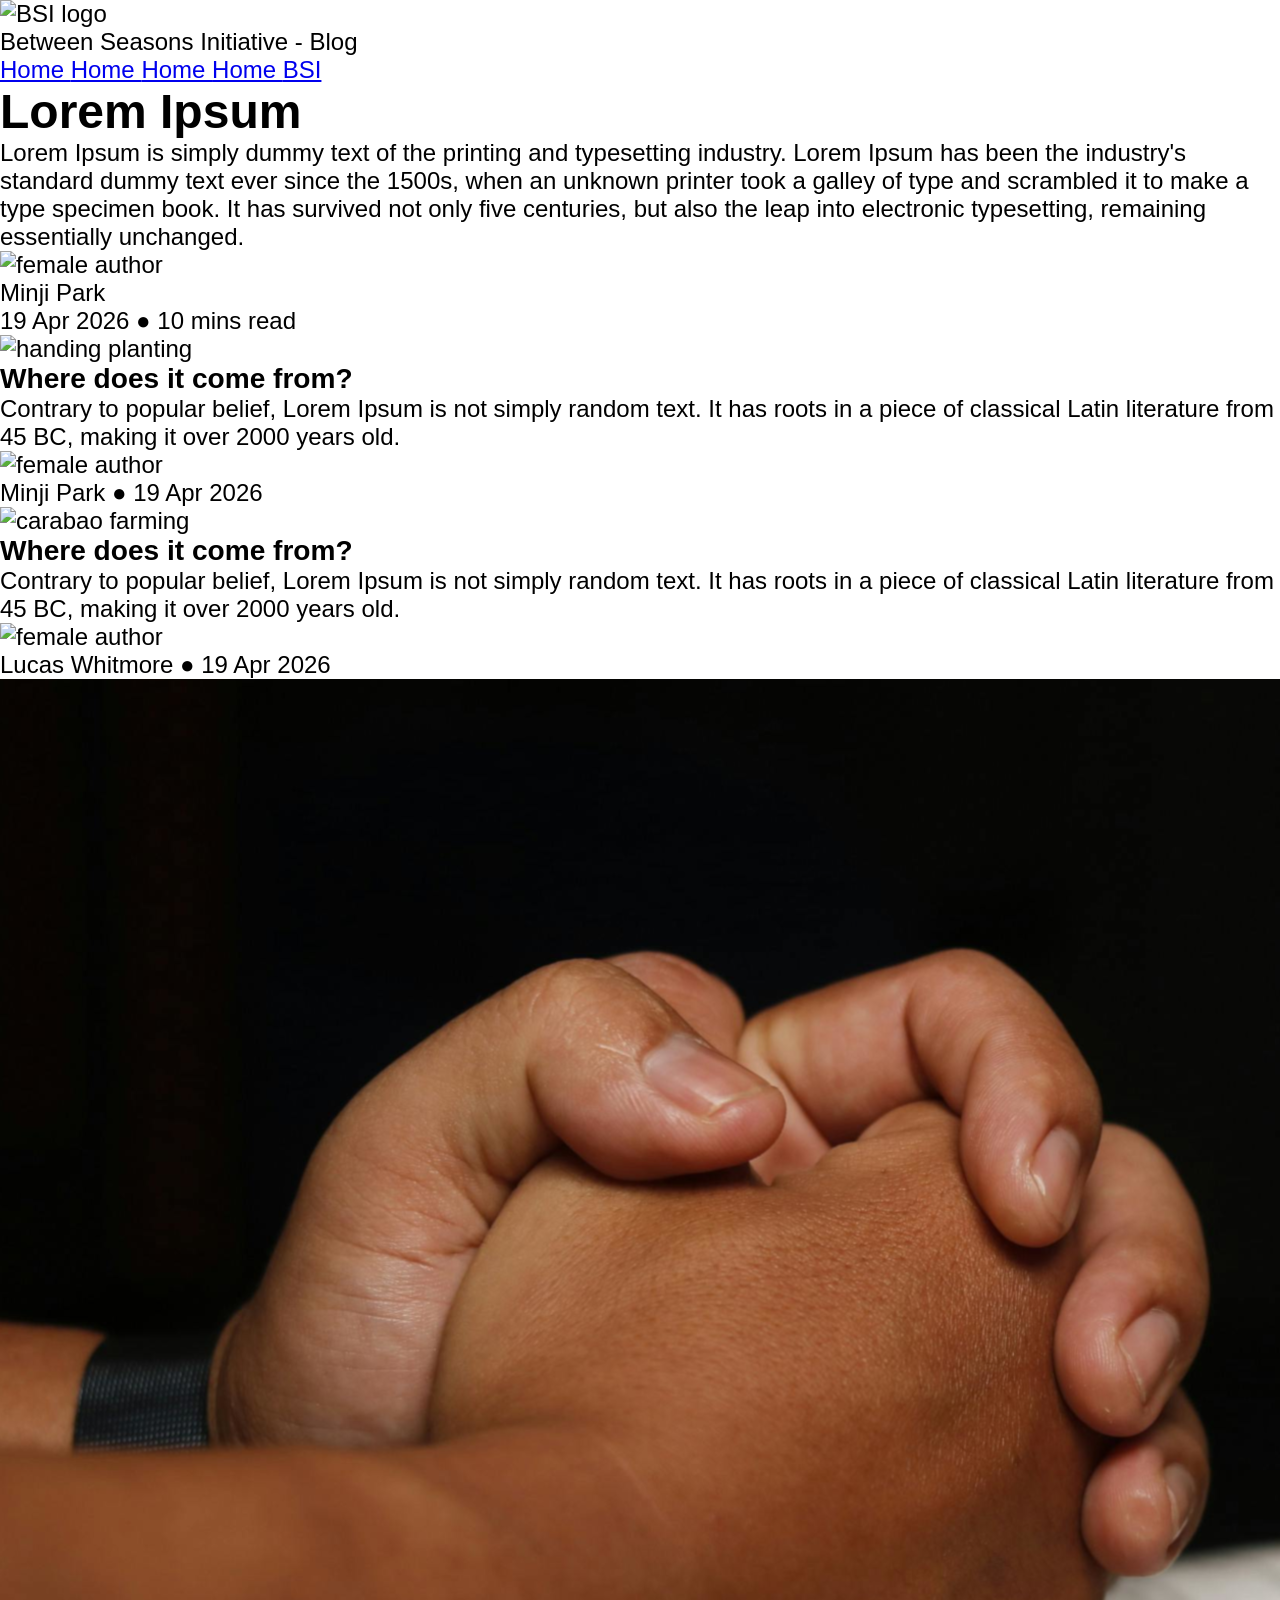
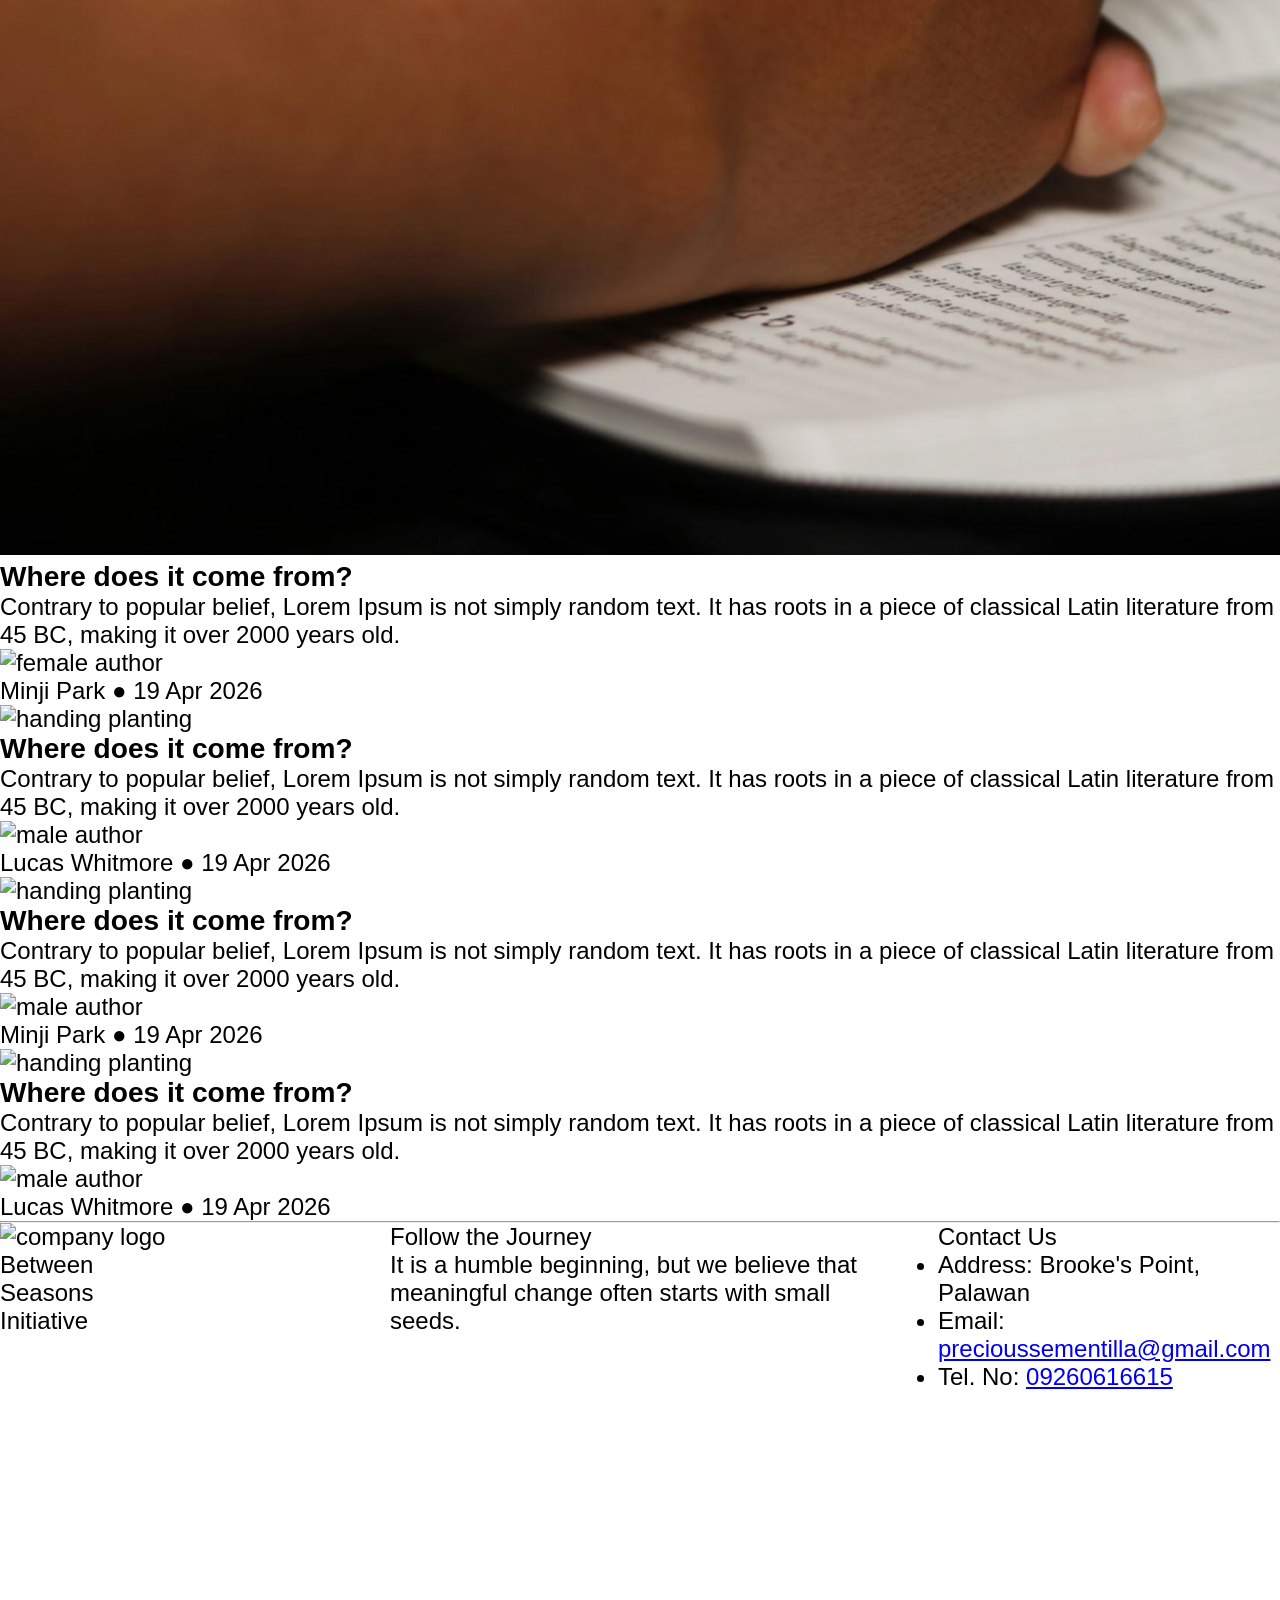
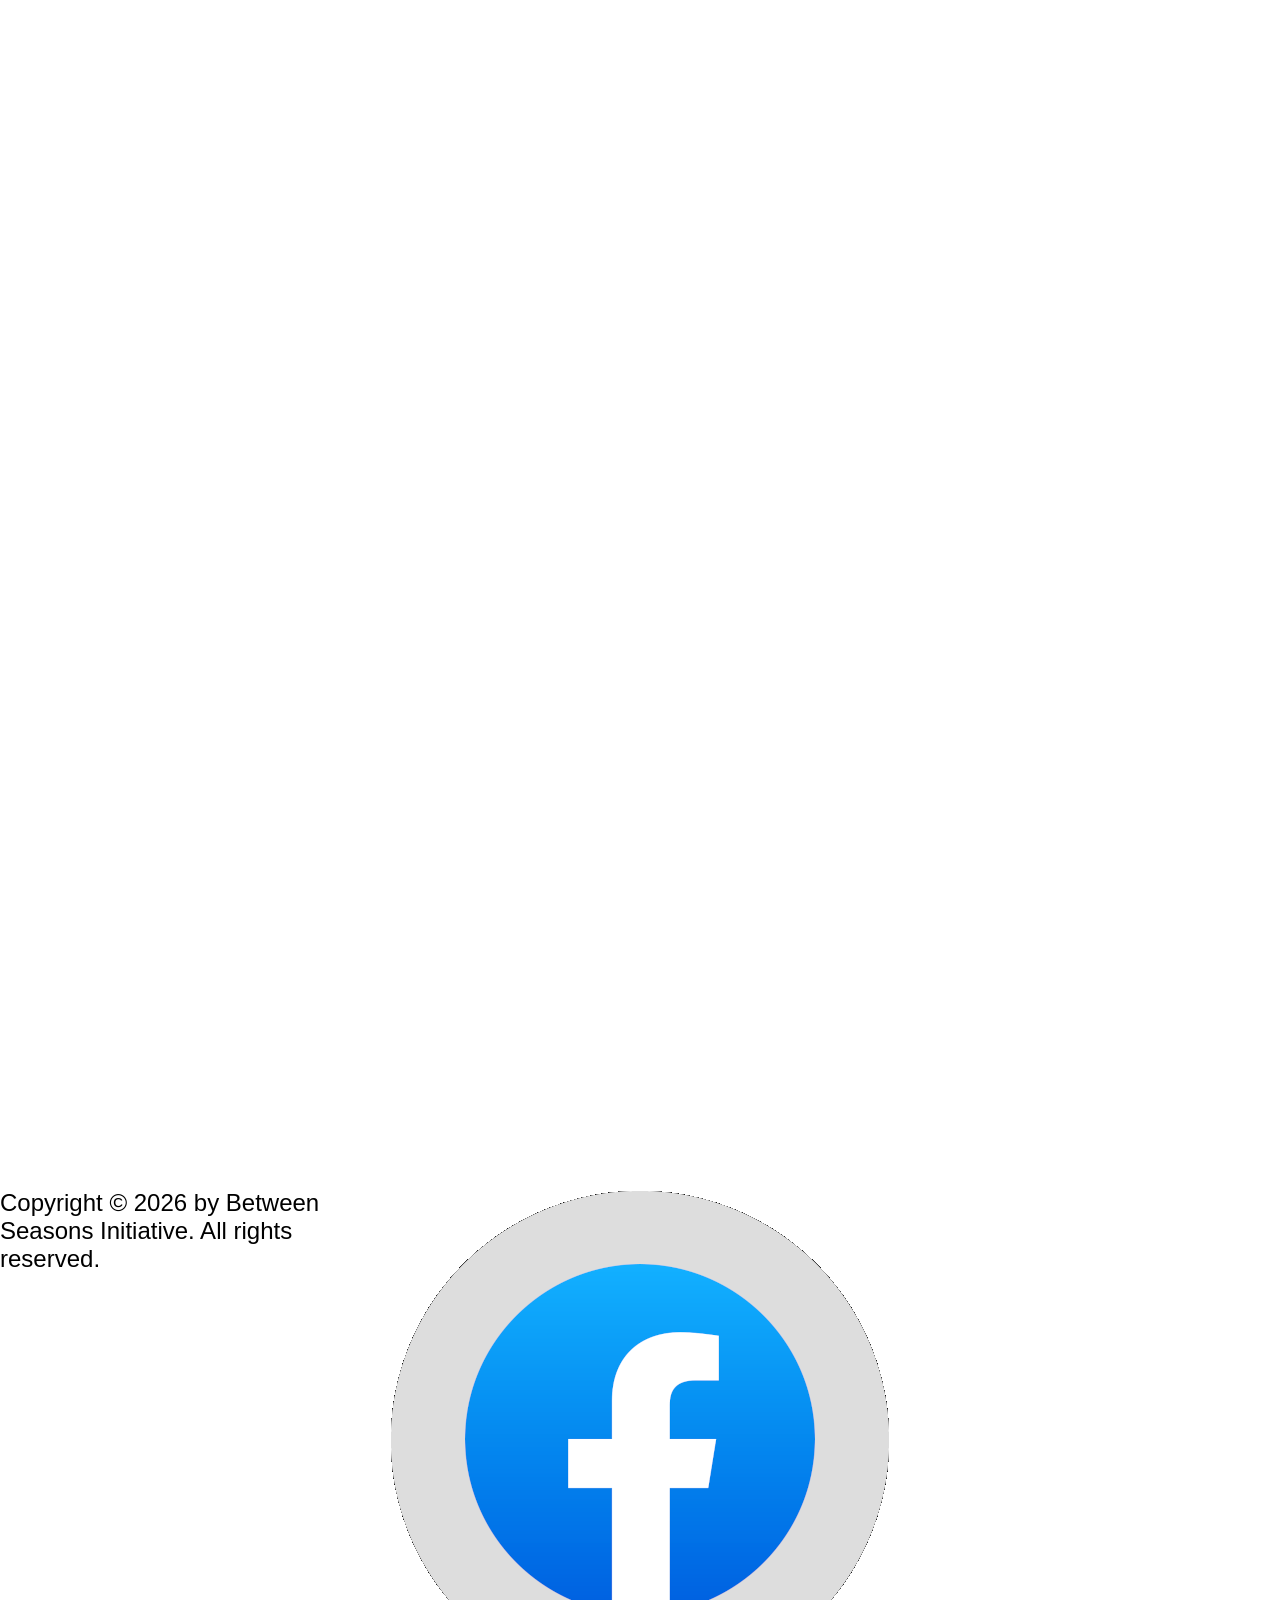
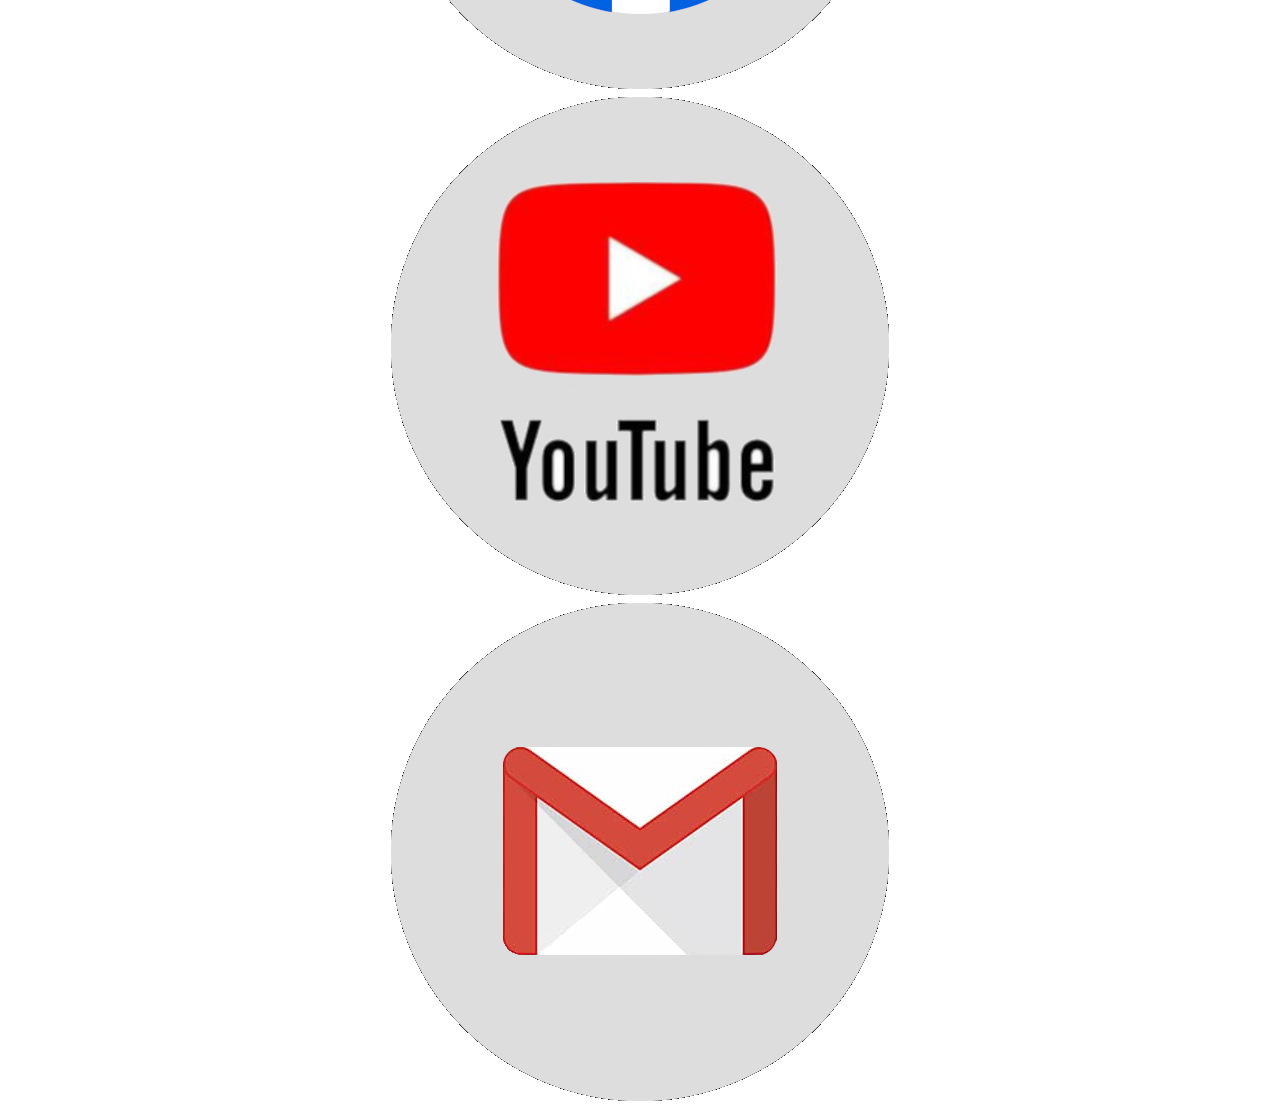
==== blog.html @ 60a9f519 "Add files via upload" ====
<!DOCTYPE html>
<html lang="en">

<head>
  <meta charset="UTF-8">
  <meta name="viewport" content="width=device-width, initial-scale=1.0">


  <link rel="stylesheet" href="styles/general.css">
  <link rel="stylesheet" href="styles/blog.css">
  <link rel="stylesheet" href="styles/media-queries">

  <script type="module" src="https://unpkg.com/ionicons@4.5.10-0/dist/ionicons/ionicons.esm.js"></script>
  <script nomodule="" src="https://unpkg.com/ionicons@4.5.10-0/dist/ionicons/ionicons.js"></script>

  <title>BSI Blog</title>
</head>

<body>
  <main>
    <!-- #region featured -->
    <div class="featured">
      <!-- #region header -->
      <header>
        <div class="logo-box">
          <img class="bsi-logo" src="img/BSI-logo-round.png" alt="BSI logo">
          <p>Between Seasons Initiative - Blog</p>
        </div>
        <div class="navbar">
          <a class="nav-link" href="#">
            Home
          </a>
          <a class="nav-link" href="#">
            Home
          </a>
          <a class="nav-link" href="#">
            Home
          </a>
          <a class="nav-link" href="#">
            Home
          </a>
          <a class="nav-link" href="index.html">
            BSI
          </a>

        </div>
      </header>
      <!-- #endregion header -->
      <div class="text-box">
        <div class="featured-content">
          <h1 class="blog-heading-primary">Lorem Ipsum</h1>
          <p class="blog-heading-primary-description">Lorem Ipsum is simply dummy text of the printing and typesetting
            industry. Lorem Ipsum has been the industry's standard dummy text ever since the 1500s, when an unknown
            printer took a galley of type and scrambled it to make a type specimen book. It has survived not only five
            centuries, but also the leap into electronic typesetting, remaining essentially unchanged.</p>
        </div>
        <div class="featured-info">
          <div class="featured-author">
            <img class="female-author" src="img/female-author-small.png" alt="female author" />
            <p>Minji Park</p>
          </div>
          <p class="written-date">19 Apr 2026 ● 10 mins read</p>
        </div>
      </div>
    </div>
    <!-- #endregion featured -->

    <!-- #region section-blog-articles -->
    <section class="section-blog-articles">
      <div class="articles">
        <div class="article-box">
          <img class="img-blog" src="img/planting-hand.png" alt="handing planting" />
          <div class="article-text-box">
            <div class="article-title">
              <h3 class="blog-heading-tertiary">
                Where does it come from?
              </h3>
              <a class="link-article-1" href="">
                <ion-icon class="view-article article-1" name="resize"></ion-icon>
              </a>
            </div>
            <p class="blog-text">Contrary to popular belief, Lorem Ipsum is not simply random text. It has roots in a
              piece of classical
              Latin
              literature from 45 BC, making it over 2000 years old. </p>
            <div class="author">
              <img class="img-author" src="img/female-author-small.png" alt="female author" />
              <p>Minji Park ● 19 Apr 2026</p>
            </div>
          </div>
        </div>
        <div class="article-box">
          <img class="img-blog" src="img/carabao-farming.png" alt="carabao farming" />
          <div class="article-text-box">
            <div class="article-title">
              <h3 class="blog-heading-tertiary">
                Where does it come from?
              </h3>
              <a class="link-article-2" href="">
                <ion-icon class="view-article article-2" name="resize"></ion-icon>
              </a>
            </div>
            <p class="blog-text">Contrary to popular belief, Lorem Ipsum is not simply random text. It has roots in a
              piece of classical
              Latin
              literature from 45 BC, making it over 2000 years old. </p>
            <div class="author">
              <img class="img-author" src="img/male-author-small.png" alt="female author" />
              <p>Lucas Whitmore ● 19 Apr 2026</p>
            </div>
          </div>
        </div>
        <div class="article-box">
          <img class="img-blog" src="img/hand-bible.png" alt="handing on bible" />
          <div class="article-text-box">
            <div class="article-title">
              <h3 class="blog-heading-tertiary">
                Where does it come from?
              </h3>
              <a class="link-article-3" href="">
                <ion-icon class="view-article article-3" name="resize"></ion-icon>
              </a>
            </div>
            <p class="blog-text">Contrary to popular belief, Lorem Ipsum is not simply random text. It has roots in a
              piece of classical
              Latin
              literature from 45 BC, making it over 2000 years old. </p>
            <div class="author">
              <img class="img-author" src="img/female-author-small.png" alt="female author" />
              <p>Minji Park ● 19 Apr 2026</p>
            </div>
          </div>
        </div>
        <div class="article-box">
          <img class="img-blog" src="img/sunset.png" alt="handing planting">
          <div class="article-text-box">
            <div class="article-title">
              <h3 class="blog-heading-tertiary">
                Where does it come from?
              </h3>
              <a class="link-article-4" href="">
                <ion-icon class="view-article article-4" name="resize"></ion-icon>
              </a>
            </div>
            <p class="blog-text">Contrary to popular belief, Lorem Ipsum is not simply random text. It has roots in a
              piece of classical
              Latin
              literature from 45 BC, making it over 2000 years old. </p>
            <div class="author">
              <img class="img-author" src="img/male-author-small.png" alt="male author" />
              <p>Lucas Whitmore ● 19 Apr 2026</p>
            </div>
          </div>
        </div>
        <div class="article-box">
          <img class="img-blog" src="img/walking-fields.png" alt="handing planting">
          <div class="article-text-box">
            <div class="article-title">
              <h3 class="blog-heading-tertiary">
                Where does it come from?
              </h3>
              <a class="link-article-5" href="">
                <ion-icon class="view-article article-5" name="resize"></ion-icon>
              </a>
            </div>
            <p class="blog-text">Contrary to popular belief, Lorem Ipsum is not simply random text. It has roots in a
              piece of classical
              Latin
              literature from 45 BC, making it over 2000 years old. </p>
            <div class="author">
              <img class="img-author" src="img/female-author-small.png" alt="male author" />
              <p>Minji Park ● 19 Apr 2026</p>
            </div>
          </div>
        </div>
        <div class="article-box">
          <img class="img-blog" src="img/beach-boats.jpg" alt="handing planting" />
          <div class="article-text-box">
            <div class="article-title">
              <h3 class="blog-heading-tertiary">
                Where does it come from?
              </h3>
              <a class="link-article-6" href="">
                <ion-icon class="view-article article-6" name="resize"></ion-icon>
              </a>
            </div>
            <p class="blog-text">Contrary to popular belief, Lorem Ipsum is not simply random text. It has roots in a
              piece of classical
              Latin
              literature from 45 BC, making it over 2000 years old. </p>
            <div class="author">
              <img class="img-author" src="img/male-author-small.png" alt="male author">
              <p>Lucas Whitmore ● 19 Apr 2026</p>
            </div>
          </div>
        </div>
      </div>
    </section>
    <!-- #endregion section-blog-articles -->
  </main>
  <script defer src="scripts/blog.js"></script>

  <!-- #region section-footer -->
  <div class="footer-line ">
    <hr>
  </div>

  <footer class="section-footer" id="section-footer">
    <div class="footer grid-cols-3">
      <div class="logo">
        <div class="footer-logo-box">
          <img class="footer-logo" src="img/BSI-logo-round.png" alt="company logo">
          <p class="company-name">Between <br />Seasons <br />Initiative
        </div>
      </div>
      <div class="follow-journey">
        <p class="column-label">Follow the Journey</p>
        <p class="journey-text">It is a humble beginning, but we believe that meaningful change often starts with small
          seeds.</p>
      </div>
      <div class="contact-us">
        <p class="column-label">Contact Us</p>
        <ul class="contact-list">
          <li>Address: Brooke's Point, Palawan</li>
          <li>Email: <a href="mailto:precioussementilla@gmail.com">precioussementilla@gmail.com</a></li>
          <li>Tel. No: <a href="tel:+639260616615">09260616615</a></li>
        </ul>
      </div>
      <div class="copyright">Copyright © <span class="year">2026</span> by Between Seasons Initiative. All rights
        reserved.
      </div>
      <div class="contact-icons">
        <a href="https://www.facebook.com/profile.php?id=61572019285851"><img class="contact-icon"
            src="img/facebook.png" alt="Facebook logo"></a>
        <a href="https://youtube.com/@betweenseasonsinitiative?si=0zTWjvltaLpBHAyw"><img class="contact-icon"
            src="img/youtube.png" alt="Youtube logo"></a>
        <a href="mailto:precioussementilla@gmail.com">
          <img class="contact-icon" src="img/gmail.png" alt="Gmail logo">
        </a>
      </div>
    </div>
  </footer>
  <!-- #endregion section-footer -->
  <script src="script/blog.js"></script>
</body>

</html>
---- styles/general.css ----
/* #region initialize */
html {
  font-size: 62.5%;
  overflow-x: hidden;
  scroll-behavior: smooth;
}

* {
  margin: 0;
  padding: 0;
  box-sizing: border-box;
}

body {
  position: relative;
  font-family: "Rubik", sans-serif;
  font-size: 2.4rem;
  font-weight: 400;
  letter-spacing: 12%;

  overflow-x: hidden;
}
/* #endregion initialize */

/* #region helper-classes */
.container {
  max-width: 130rem;
  margin: 0 auto;
}

.grid-cols-2 {
  padding: 0 3.2rem;

  display: grid;
  grid-template-columns: repeat(2, 1fr);
}

.grid-cols-3 {
  display: grid;
  grid-template-columns: repeat(3, 1fr);
  grid-template-rows: 1fr 1fr;
  gap: 4.8rem;

  margin: auto auto;
}

.grid-cols-6 {
  padding: 0 3.2rem;

  display: grid;
  grid-template-columns: repeat(6, 1fr);
}

.grid-cols-8 {
  padding: 0 3.2rem;

  display: grid;
  grid-template-columns: repeat(8, 1fr);
}

/* #endregion helper-classes */

/* #region headings */
.heading-primary {
  font-family: "Montserrat", sans-serif;
  font-size: 9.6rem;
  font-weight: 700;
  line-height: 87%;
  letter-spacing: -2%;
  color: #fff;
  text-shadow: 0 4px 9.2px rgba(0, 0, 0, 0.35);

  margin-bottom: 2.8rem;
}

.subheading {
  font-size: 3.2rem;
  letter-spacing: 1%;
  color: #fff;
  text-shadow: 0 4px 9.2px rgba(0, 0, 0, 0.2);

  margin-bottom: 4.8rem;
}

.heading-primary-description {
  font-size: 2.4rem;
  line-height: 125%;
  letter-spacing: 12%;
  color: #fff;
  text-shadow: 0 4px 9.2px rgba(0, 0, 0, 0.2);
}

.heading-secondary {
  font-family: "Montserrat", sans-serif;
  font-size: 6.4rem;
  font-weight: 700;
  line-height: 100%;
  letter-spacing: -1%;
  /* margin-top: 25%; */
  margin-top: 0;
  margin-bottom: 6rem;
}

.heading-secondary-description {
  font-size: 2.4rem;
  line-height: 125%;
  letter-spacing: 12%;

  margin-bottom: 3rem;
}

.heading-secondary-description:last-child {
  margin-bottom: 25%;
}

.heading-tertiary {
  font-size: 3.2rem;
  font-weight: 600;
  letter-spacing: 1%;

  margin-bottom: 1.8rem;
}

.subtitle {
  text-transform: uppercase;
  font-size: 2rem;
  letter-spacing: -1%;
  color: #f68b00;
  margin: 0 !important;
}

#subtitle-purpose,
#subtitle-focus,
#subtitle-origin {
  scroll-margin-top: 80px;
}

.sticky .section-header {
  position: fixed;
  top: 0;
  left: 0;
  width: 100%;
  height: 7.9rem;
  padding-top: 0;
  padding-bottom: 0;
  background-color: rgb(255, 255, 255, 0.97);
  z-index: 999;
  box-shadow: 0 1.2rem 3.2rem rgba(0, 0, 0, 0.03);
}
/* #endregion headings */
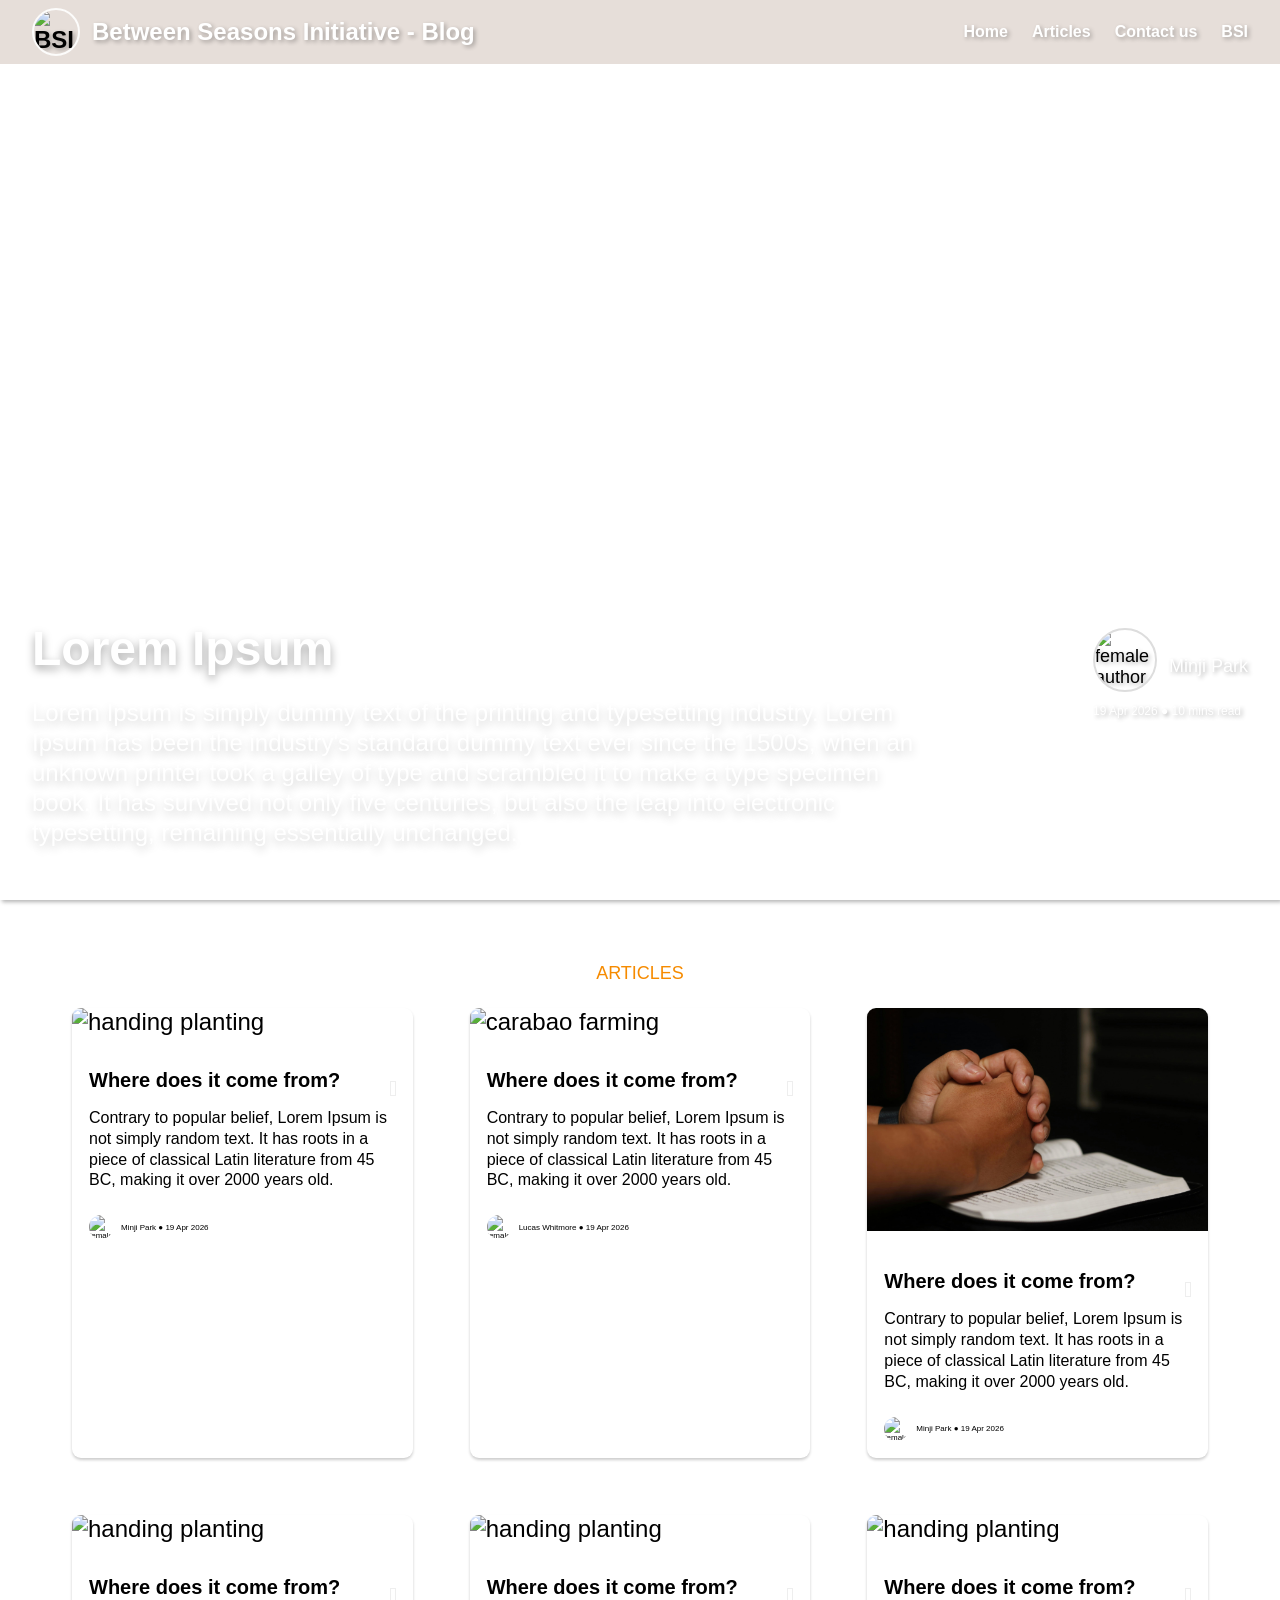
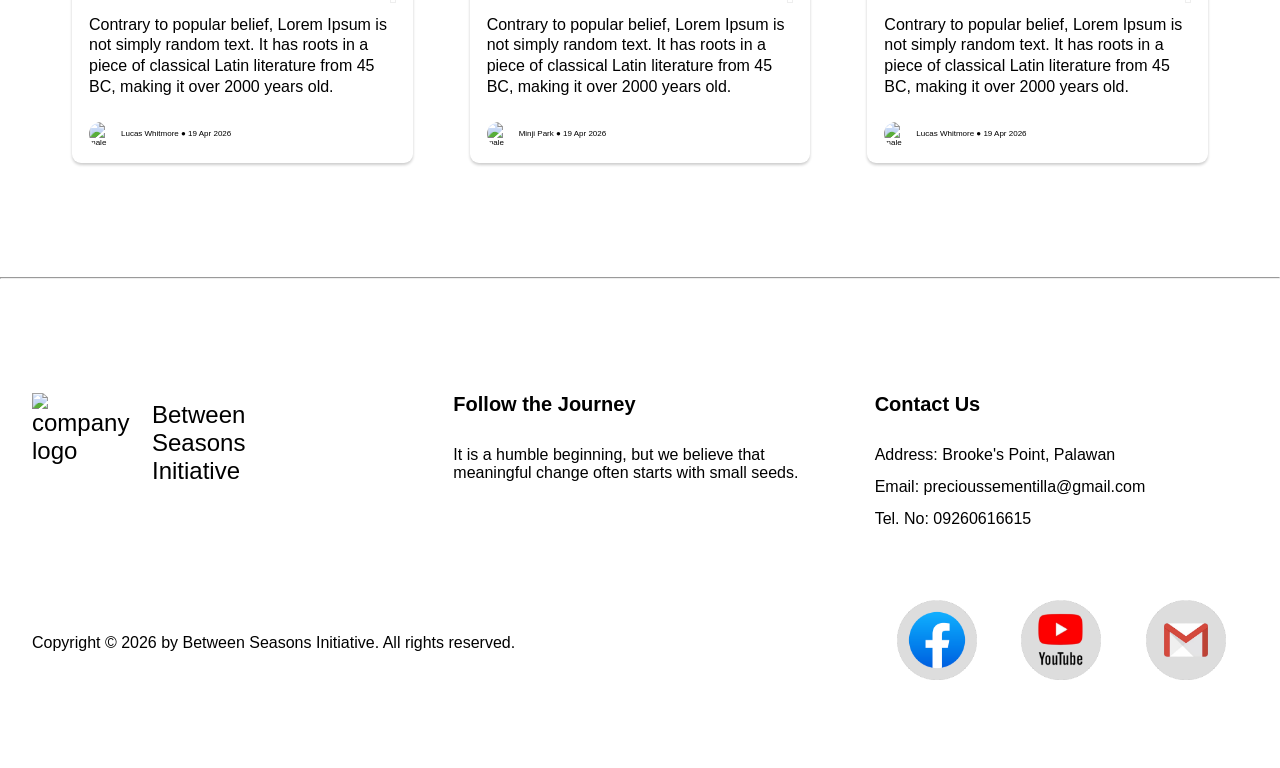
==== commit b42b8a2b: "Add files via upload" ====
--- a/blog.html
+++ b/blog.html
@@ -8,10 +8,10 @@
 
   <link rel="stylesheet" href="styles/general.css">
   <link rel="stylesheet" href="styles/blog.css">
-  <link rel="stylesheet" href="styles/media-queries">
-
-  <script type="module" src="https://unpkg.com/ionicons@4.5.10-0/dist/ionicons/ionicons.esm.js"></script>
-  <script nomodule="" src="https://unpkg.com/ionicons@4.5.10-0/dist/ionicons/ionicons.js"></script>
+  <link rel="stylesheet" href="styles/blog-queries.css">
+
+  <script defer type="module" src="https://unpkg.com/ionicons@5.4.0/dist/ionicons/ionicons.esm.js"></script>
+  <script nomodule="" src="https://unpkg.com/ionicons@5.4.0/dist/ionicons/ionicons.js"></script>
 
   <title>BSI Blog</title>
 </head>
@@ -21,29 +21,31 @@
     <!-- #region featured -->
     <div class="featured">
       <!-- #region header -->
-      <header>
+      <header class="section-header">
         <div class="logo-box">
           <img class="bsi-logo" src="img/BSI-logo-round.png" alt="BSI logo">
-          <p>Between Seasons Initiative - Blog</p>
+          <p class="header-text">Between Seasons Initiative - Blog</p>
         </div>
         <div class="navbar">
-          <a class="nav-link" href="#">
-            Home
-          </a>
-          <a class="nav-link" href="#">
-            Home
-          </a>
-          <a class="nav-link" href="#">
-            Home
-          </a>
-          <a class="nav-link" href="#">
-            Home
-          </a>
-          <a class="nav-link" href="index.html">
-            BSI
-          </a>
-
-        </div>
+          <ul class="blog-nav-links">
+            <li><a class="nav-link" href="#">
+                Home
+              </a></li>
+            <li><a class="nav-link" href="#section-blog-articles">
+                Articles
+              </a></li>
+            <li><a class="nav-link" href="#section-footer">
+                Contact us
+              </a></li>
+            <li><a class="nav-link" href="index.html">
+                BSI
+              </a></li>
+          </ul>
+        </div>
+        <button class="blog-btn-mobile-nav">
+          <ion-icon name="menu-outline" class="blog-menu-outline blog-icon-mobile-nav"></ion-icon>
+          <ion-icon name="close-outline" class="blog-close-outline blog-icon-mobile-nav"></ion-icon>
+        </button>
       </header>
       <!-- #endregion header -->
       <div class="text-box">
@@ -66,7 +68,8 @@
     <!-- #endregion featured -->
 
     <!-- #region section-blog-articles -->
-    <section class="section-blog-articles">
+    <section class="section-blog-articles" id="section-blog-articles">
+      <p class="subtitle">Articles</p>
       <div class="articles">
         <div class="article-box">
           <img class="img-blog" src="img/planting-hand.png" alt="handing planting" />
@@ -198,9 +201,9 @@
     </section>
     <!-- #endregion section-blog-articles -->
   </main>
-  <script defer src="scripts/blog.js"></script>
-
   <!-- #region section-footer -->
+
+  <script defer src="script/blog.js"></script>
   <div class="footer-line ">
     <hr>
   </div>
@@ -241,7 +244,6 @@
     </div>
   </footer>
   <!-- #endregion section-footer -->
-  <script src="script/blog.js"></script>
 </body>
 
 </html>
--- a/styles/general.css
+++ b/styles/general.css
@@ -13,7 +13,7 @@
 
 body {
   position: relative;
-  font-family: "Rubik", sans-serif;
+  font-family: "Lato", sans-serif;
   font-size: 2.4rem;
   font-weight: 400;
   letter-spacing: 12%;
@@ -95,8 +95,7 @@
   font-size: 6.4rem;
   font-weight: 700;
   line-height: 100%;
-  letter-spacing: -1%;
-  /* margin-top: 25%; */
+  letter-spacing: -4%;
   margin-top: 0;
   margin-bottom: 6rem;
 }
@@ -111,6 +110,80 @@
 
 .heading-secondary-description:last-child {
   margin-bottom: 25%;
+}
+
+.blog-heading-primary {
+  font-family: "Montserrat", sans-serif;
+  font-size: 4.8rem;
+  font-weight: 700;
+  line-height: 87%;
+  letter-spacing: -2%;
+  color: #fff;
+  text-shadow: 0 4px 9.2px rgba(0, 0, 0, 0.35);
+
+  margin-bottom: 2.8rem;
+}
+
+.blog-heading-primary-description {
+  font-size: 2.4rem;
+  line-height: 125%;
+  letter-spacing: 12%;
+  color: #fff;
+  text-shadow: 0 4px 9.2px rgba(0, 0, 0, 0.2);
+}
+
+.blog-heading-secondary {
+  font-family: "Montserrat", sans-serif;
+  font-size: 6.4rem;
+  font-weight: 700;
+  line-height: 100%;
+  letter-spacing: -4%;
+  margin-top: 0;
+  margin-bottom: 6rem;
+}
+
+.blog-heading-secondary-description {
+  font-size: 2.4rem;
+  line-height: 125%;
+  letter-spacing: 12%;
+
+  margin-bottom: 3rem;
+}
+
+.article-heading-primary {
+  font-family: "Montserrat", sans-serif;
+  font-size: 3.6rem;
+  font-weight: 700;
+  line-height: 87%;
+  letter-spacing: -2%;
+  color: #000;
+
+  margin-bottom: 2.8rem;
+}
+
+.article-heading-primary-description {
+  font-size: 2rem;
+  line-height: 1.4;
+  letter-spacing: 20%;
+  color: #000;
+}
+
+.article-heading-secondary {
+  font-family: "Montserrat", sans-serif;
+  font-size: 2.4rem;
+  font-weight: 700;
+  line-height: 100%;
+  letter-spacing: -4%;
+  margin-top: 0;
+  margin-bottom: 3.2rem;
+}
+
+.article-heading-secondary-description {
+  font-size: 1.6rem;
+  line-height: 1.4;
+  letter-spacing: 15%;
+
+  /* margin-bottom: 3rem; */
 }
 
 .heading-tertiary {
@@ -119,6 +192,32 @@
   letter-spacing: 1%;
 
   margin-bottom: 1.8rem;
+}
+
+.blog-heading-tertiary {
+  font-size: 2rem;
+  font-weight: 600;
+  letter-spacing: 1%;
+
+  margin-bottom: 1.6rem;
+}
+
+.blog-text {
+  font-size: 1.6rem;
+  font-weight: 500;
+  letter-spacing: 5%;
+  line-height: 1.3;
+
+  margin-bottom: 2.4rem;
+}
+
+.article-text {
+  font-size: 1.6rem;
+  font-weight: 500;
+  letter-spacing: 5%;
+  line-height: 1.3;
+
+  margin-bottom: 2.4rem;
 }
 
 .subtitle {
@@ -147,4 +246,39 @@
   z-index: 999;
   box-shadow: 0 1.2rem 3.2rem rgba(0, 0, 0, 0.03);
 }
+
+.featured .section-header {
+  background-color: rgba(173, 149, 132, 0.308);
+  position: absolute;
+  width: 100vw;
+  left: 0;
+  top: 0;
+}
+
+.blog-sticky .section-header {
+  position: fixed;
+  top: 0;
+  left: 0;
+  width: 100%;
+  height: 7.9rem;
+  padding-top: 0;
+  padding-bottom: 0;
+  background-color: rgb(255, 255, 255, 0.97);
+  z-index: 999;
+  box-shadow: 0 1.2rem 3.2rem rgba(0, 0, 0, 0.03);
+}
+
+.article-sticky .article-section-header {
+  position: fixed;
+  top: 0;
+  left: 0;
+  width: 100%;
+  height: 7.9rem;
+  padding-top: 0;
+  padding-bottom: 0;
+  background-color: rgb(255, 255, 255, 0.97);
+  z-index: 999;
+  box-shadow: 0 1.2rem 3.2rem rgba(0, 0, 0, 0.03);
+}
+
 /* #endregion headings */
--- a/styles/blog.css
+++ b/styles/blog.css
@@ -0,0 +1,353 @@
+html {
+  font-size: 62.5%;
+}
+
+* {
+  margin: 0;
+  padding: 0;
+  box-sizing: border-box;
+  /* font-family: "Lato", sans-serif; */
+}
+
+body {
+  margin: 0 auto;
+}
+
+/* #region featured */
+.featured {
+  max-width: 100vw;
+  height: 100vh;
+  padding: 0 3.2rem;
+  background-image: url("../img/background-img.png");
+  background-size: cover;
+  background-position: center;
+  background-repeat: no-repeat;
+  margin-bottom: 5.7rem;
+  position: relative;
+}
+
+/* #region header */
+header {
+  display: flex;
+  justify-content: space-between;
+  align-items: center;
+  height: 6.4rem;
+  padding: 0 3.2rem;
+}
+
+.logo-box {
+  display: flex;
+  align-items: center;
+  gap: 1.2rem;
+  font-size: 2.4rem;
+  font-weight: 600;
+}
+
+.logo-box .bsi-logo {
+  width: 4.8rem;
+  height: 4.8rem;
+  border: 2px solid rgba(255, 255, 255, 0.897);
+  border-radius: 50px;
+}
+
+.blog-nav-links li {
+  list-style: none;
+}
+
+.blog-nav-links {
+  display: flex;
+  justify-content: space-between;
+  align-items: center;
+  gap: 2.4rem;
+}
+
+.navbar {
+  display: flex;
+  gap: 2.4rem;
+  font-size: 1.6rem;
+  font-weight: 500;
+}
+
+.nav-link:link,
+.nav-link:visited {
+  text-decoration: none;
+  font-size: 1.6rem;
+  font-weight: 600;
+  color: #fff;
+  border-bottom: 1px solid transparent;
+}
+
+.nav-link:hover,
+.nav-link:active {
+  color: #f68b00;
+  border-bottom: 1px solid #f68b00;
+}
+
+.blog-btn-mobile-nav {
+  display: none;
+  border: none;
+  background: none;
+  cursor: pointer;
+}
+
+.blog-icon-mobile-nav {
+  background-color: #fdf2e9;
+  font-size: 2.4rem;
+  color: #333;
+}
+
+.blog-icon-mobile-nav[name="close-outline"] {
+  display: none;
+}
+
+.blog-sticky .header-text {
+  color: #333;
+}
+
+.blog-sticky .nav-link:link,
+.blog-sticky .nav-link:visited {
+  text-decoration: none;
+  font-size: 1.6rem;
+  font-weight: 600;
+  color: black;
+  border-bottom: 1px solid transparent;
+}
+
+.blog-sticky .nav-link:hover,
+.blog-sticky .nav-link:active {
+  color: #f68b00;
+  border-bottom: 1px solid #f68b00;
+}
+
+.featured p,
+.featured h1 {
+  color: #fff;
+}
+
+.no-shadow {
+  text-shadow: none;
+}
+
+.featured {
+  display: flex;
+  flex-direction: column;
+  text-shadow: 2px 2px 4px rgba(0, 0, 0, 0.3);
+  box-shadow: 2px 2px 4px rgba(0, 0, 0, 0.3);
+}
+
+.text-box {
+  margin-top: auto;
+  margin-bottom: 5.2rem;
+  display: flex;
+  justify-content: space-between;
+}
+
+.featured-content {
+  width: 75%;
+}
+
+.featured-info {
+  text-align: left;
+  width: auto;
+}
+
+.female-author {
+  width: 6.4rem;
+  height: 6.4rem;
+  border-radius: 50%;
+  border: 2px solid #ddd;
+  margin-bottom: 1.2rem;
+}
+
+.featured-author {
+  display: flex;
+  align-items: center;
+  gap: 1.2rem;
+  font-size: 1.8rem;
+}
+
+.written-date {
+  font-size: 1.2rem;
+}
+/* #endregion header */
+
+/* #endregion featured */
+
+/* #region section-blog-articles */
+.section-blog-articles {
+  max-width: 120rem;
+  padding: 0 3.2rem;
+  margin: 0 auto 11.4rem auto;
+  scroll-margin-top: 8rem;
+}
+
+.section-blog-articles .subtitle {
+  display: inline-block;
+  font-size: 1.8rem;
+  font-weight: 500;
+  text-align: center;
+  letter-spacing: 20%;
+  width: 100%;
+  margin-bottom: 2.4rem !important;
+}
+
+.articles {
+  display: grid;
+  grid-template-columns: repeat(3, 1fr);
+  gap: 5.7rem;
+}
+
+.article-box {
+  border-radius: 9px;
+  overflow: hidden;
+  box-shadow: 0 2px 3px rgba(0, 0, 0, 0.2);
+}
+
+.article-text-box {
+  padding: 1.7rem;
+}
+
+.article-title {
+  display: flex;
+  justify-content: space-between;
+}
+
+ion-icon {
+  font-size: 0.8rem;
+  border: 1px solid #eee;
+  padding: 2px 2px;
+}
+
+ion-icon:hover {
+  width: 3rem;
+  height: 3rem;
+  color: #f68b00;
+  border: 2px solid currentColor;
+}
+
+.img-blog {
+  max-width: 100%;
+  margin-bottom: 1.6rem;
+}
+
+.author {
+  display: flex;
+  margin-top: 1.8rem;
+  align-items: center;
+  font-size: 0.8rem;
+}
+.img-author {
+  width: 2.4rem;
+  height: 2.4rem;
+  margin-right: 0.8rem;
+  border-radius: 55px;
+}
+
+/* #endregion section-blog-articles */
+
+/* #region section-footer */
+
+hr {
+  width: 100%;
+  height: 1px;
+  color: #eee;
+}
+
+.section-footer {
+  max-width: 130rem;
+  margin: 11.4rem auto 5.7rem auto;
+  padding: 0 3.2rem;
+}
+
+.footer-logo-box {
+  display: flex;
+  gap: 2rem;
+  align-items: center;
+}
+
+.footer-logo {
+  width: 10rem;
+  height: 10rem;
+}
+
+.company-name {
+  font-family: "Montserrat", sans-serif;
+  font-size: 2.4rem;
+  font-weight: 500;
+  color: black;
+}
+
+.contact-list {
+  list-style: none;
+}
+
+.contact-list li {
+  font-family: "Rubix", sans-serif;
+  font-size: 1.6rem;
+  font-weight: 400;
+}
+
+li a {
+  text-decoration: none;
+  color: #000;
+  cursor: pointer;
+}
+
+li a:hover {
+  color: #f68b00;
+}
+
+.contact-list li:not(:last-child) {
+  margin-bottom: 1.4rem;
+}
+
+.column-label {
+  font-family: "Rubix", sans-serif;
+  font-size: 2rem;
+  font-weight: 600;
+
+  margin-bottom: 3rem;
+}
+
+.journey-text {
+  font-family: "Rubix", sans-serif;
+  font-size: 1.6rem;
+  font-weight: 400;
+}
+
+.copyright {
+  grid-column: span 2;
+  font-family: "Rubix", sans-serif;
+  font-size: 1.6rem;
+  font-weight: 400;
+  line-height: 180%;
+  margin: auto 0;
+}
+
+.contact-icons {
+  display: flex;
+  justify-content: space-around;
+  margin: auto 0;
+}
+
+.contact-icon {
+  display: inline-block;
+  width: 8rem;
+  height: 8rem;
+}
+
+.contact-icon:hover {
+  border: 2px solid #f68b00;
+  border-radius: 55px;
+}
+/* #endregion section-footer */
+
+/* 
+
+font-size (px)
+10 / 11 / 12 / 13 / 14 / 15 / 16 / 20 / 24 / 32 / 36 / 40 / 48 / 64 / 74 / 86 / 96 / 128
+
+spacing (px)
+2 / 4 / 8 / 12 / 16 / 24 / 32 / 48 / 64 / 80 / 96 / 128 
+
+*/
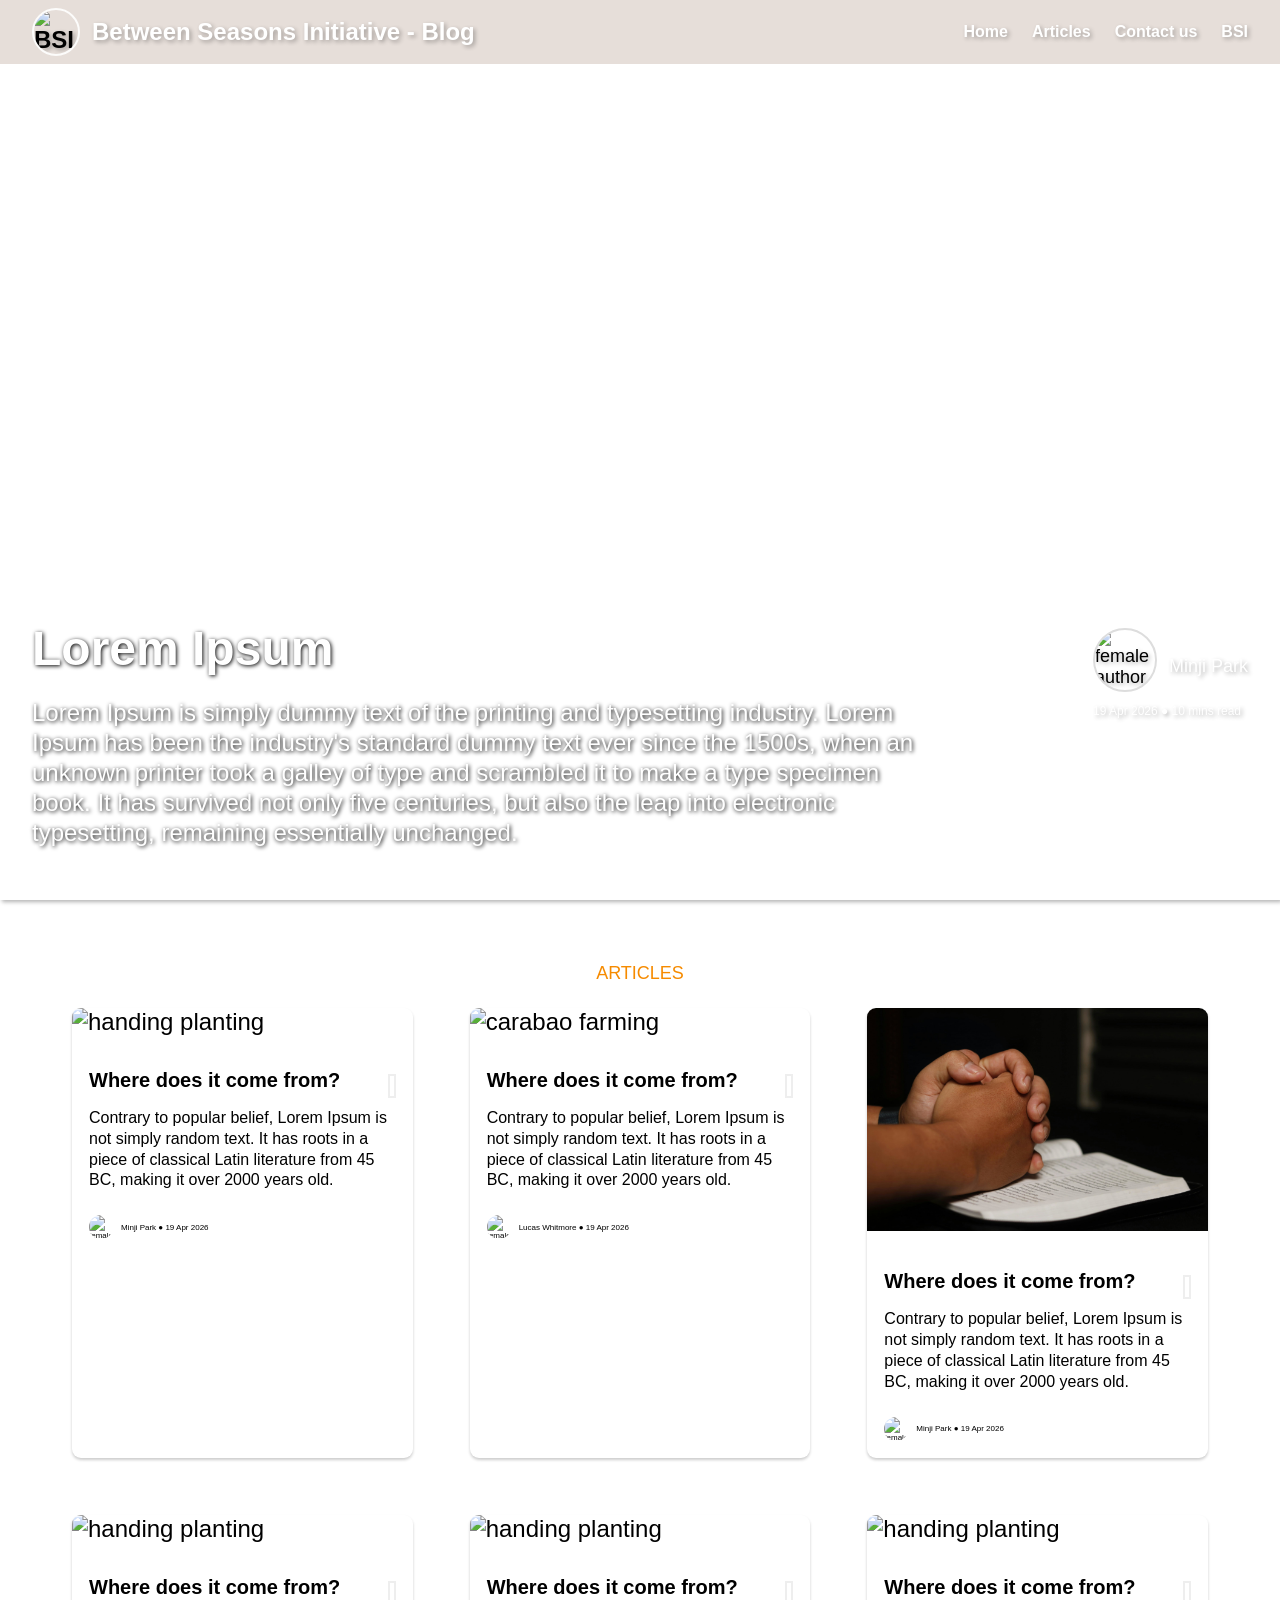
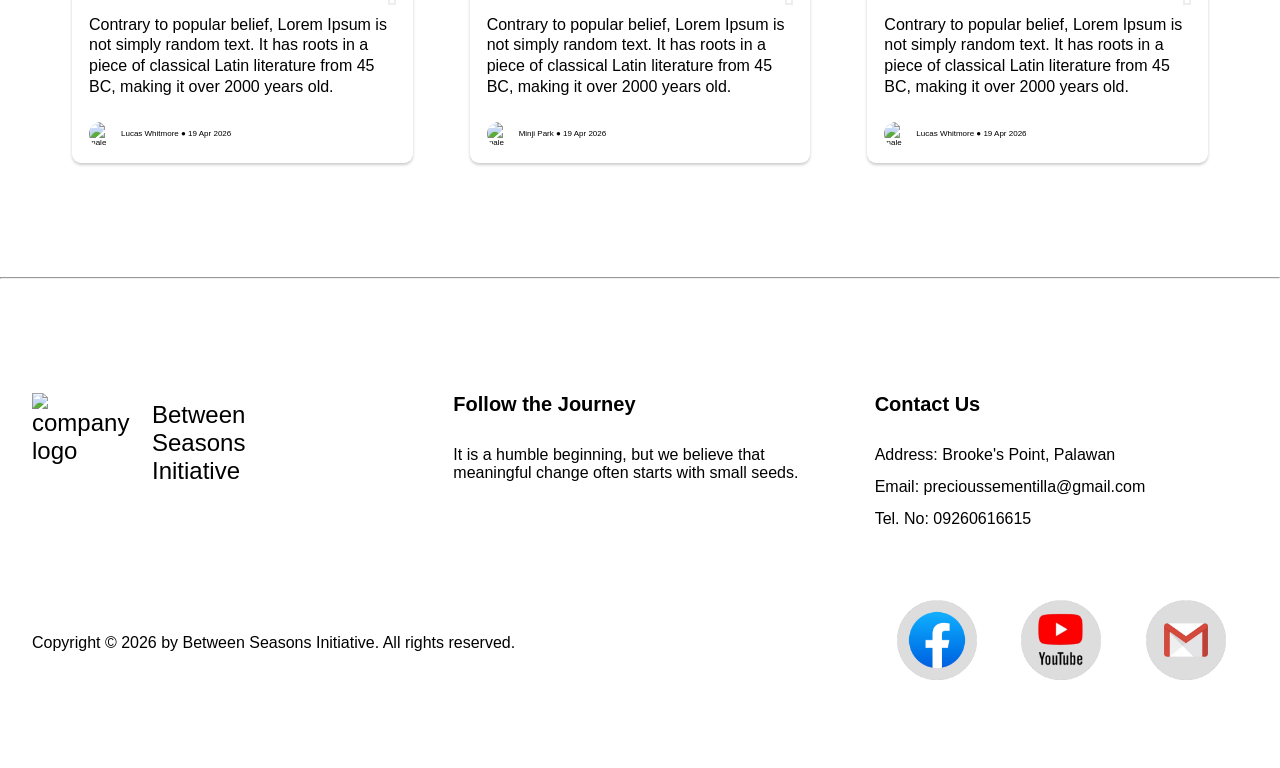
==== commit ac2e21a0: "Add files via upload" ====
--- a/blog.html
+++ b/blog.html
@@ -202,8 +202,6 @@
     <!-- #endregion section-blog-articles -->
   </main>
   <!-- #region section-footer -->
-
-  <script defer src="script/blog.js"></script>
   <div class="footer-line ">
     <hr>
   </div>
@@ -244,6 +242,9 @@
     </div>
   </footer>
   <!-- #endregion section-footer -->
+
+  <script defer src="script/blog.js"></script>
+
 </body>
 
 </html>
--- a/styles/general.css
+++ b/styles/general.css
@@ -119,7 +119,8 @@
   line-height: 87%;
   letter-spacing: -2%;
   color: #fff;
-  text-shadow: 0 4px 9.2px rgba(0, 0, 0, 0.35);
+  /* text-shadow: 0 4px 9.2px rgba(0, 0, 0, 0.35); */
+  text-shadow: 1px 1px 4px #000;
 
   margin-bottom: 2.8rem;
 }
@@ -129,7 +130,8 @@
   line-height: 125%;
   letter-spacing: 12%;
   color: #fff;
-  text-shadow: 0 4px 9.2px rgba(0, 0, 0, 0.2);
+  /* text-shadow: 0 4px 9.2px rgba(0, 0, 0, 0.2); */
+  text-shadow: 1px 1px 4px #000;
 }
 
 .blog-heading-secondary {
--- a/styles/blog.css
+++ b/styles/blog.css
@@ -212,17 +212,29 @@
   justify-content: space-between;
 }
 
-ion-icon {
-  font-size: 0.8rem;
+/* ion-icon {
+  font-size: 1.4rem;
   border: 1px solid #eee;
   padding: 2px 2px;
-}
-
-ion-icon:hover {
-  width: 3rem;
-  height: 3rem;
+} */
+
+/* ion-icon:hover {
   color: #f68b00;
   border: 2px solid currentColor;
+  background-color: #fff;
+} */
+
+.view-article[name="resize"] {
+  font-size: 1.4rem;
+  border: 2px solid #eee;
+  color: #333;
+  padding: 2px 2px;
+}
+
+.view-article[name="resize"]:hover {
+  color: #000;
+  border: 2px solid #000;
+  background-color: #f4f3e2;
 }
 
 .img-blog {
@@ -242,7 +254,6 @@
   margin-right: 0.8rem;
   border-radius: 55px;
 }
-
 /* #endregion section-blog-articles */
 
 /* #region section-footer */
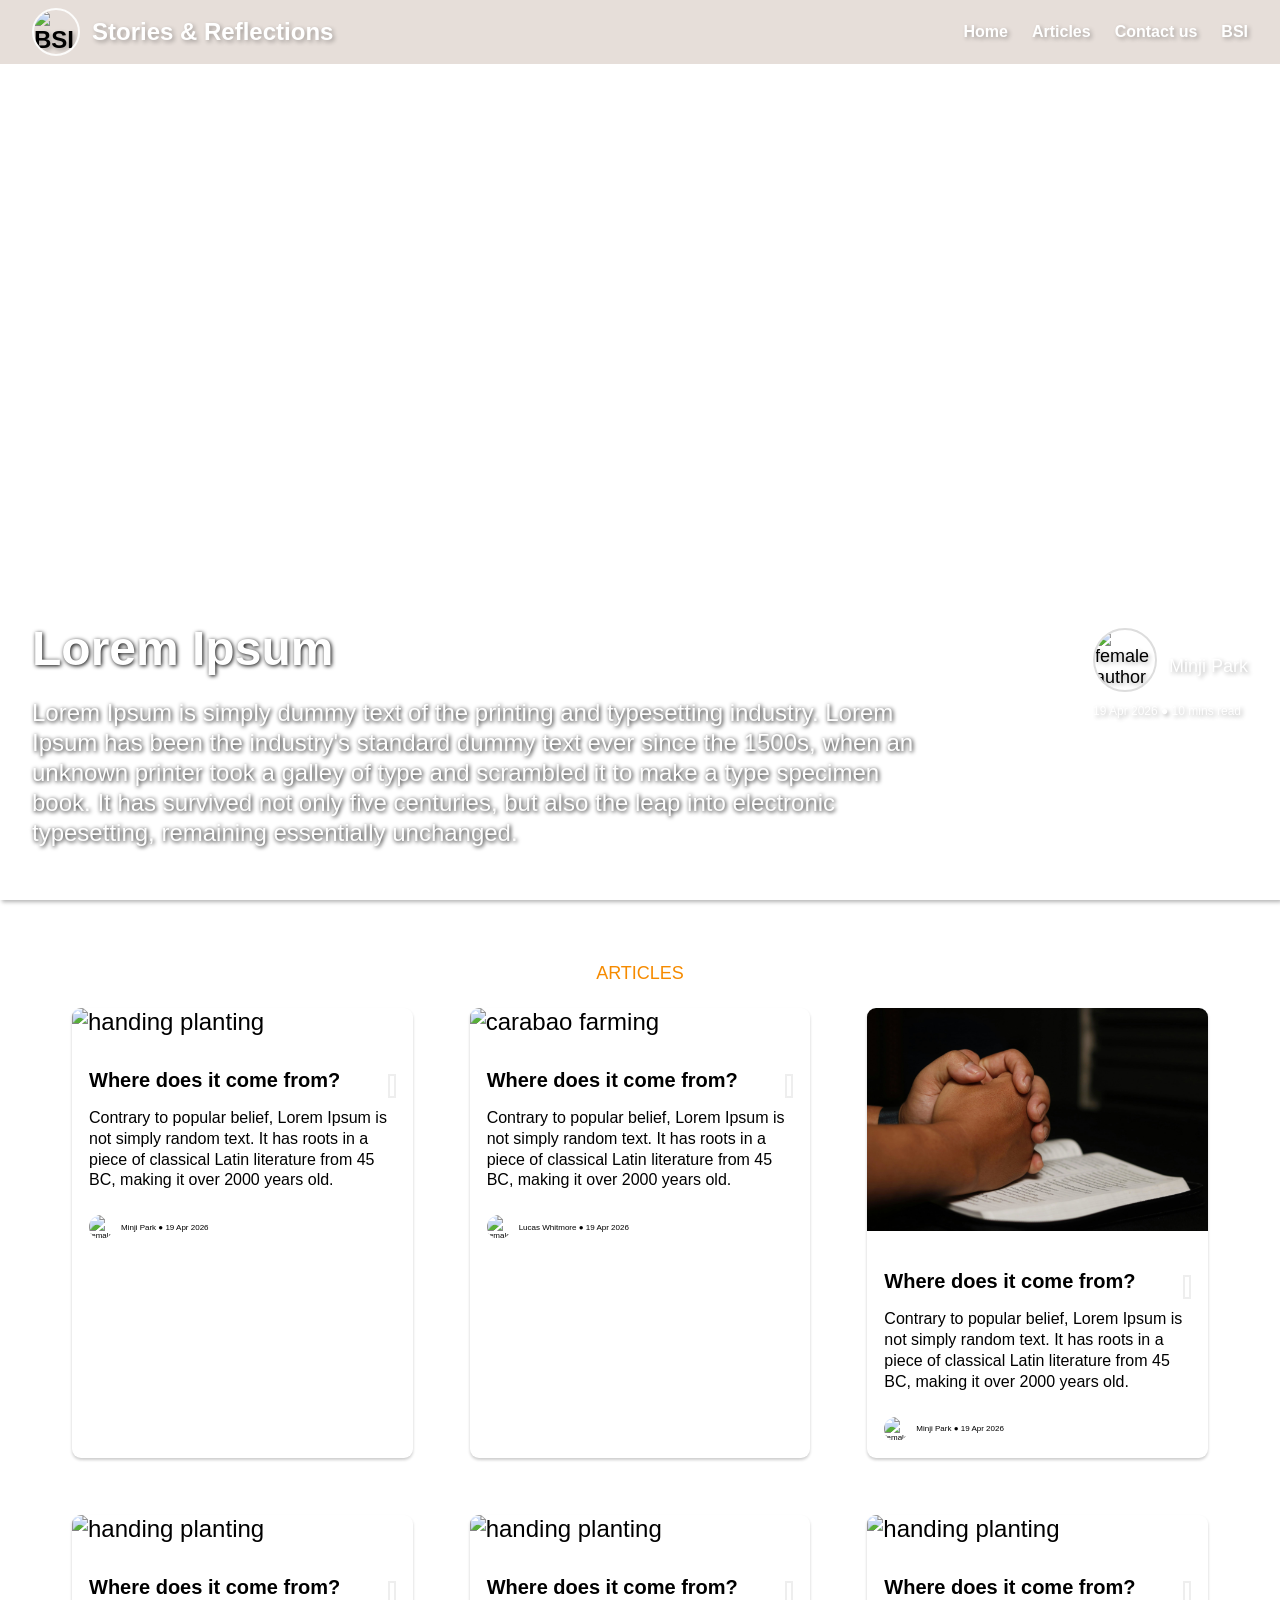
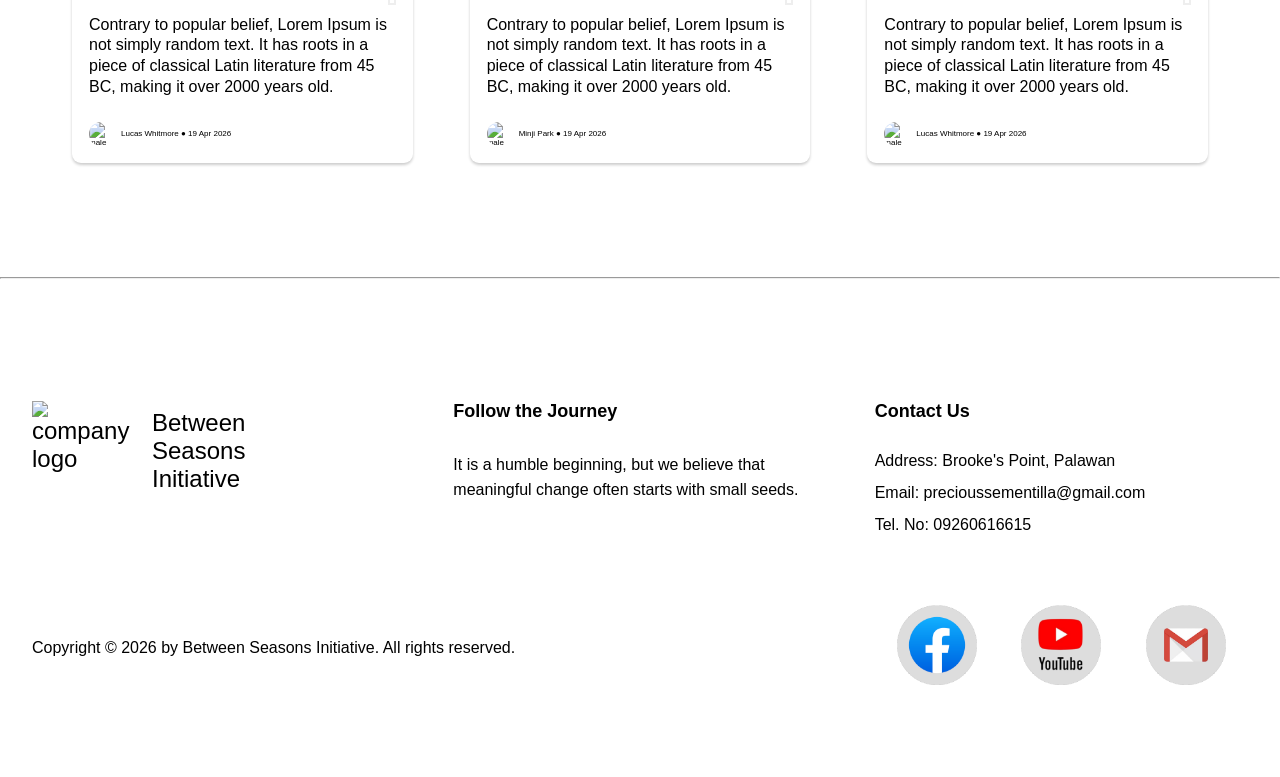
==== commit 15ac6038: "Add files via upload" ====
--- a/blog.html
+++ b/blog.html
@@ -24,7 +24,7 @@
       <header class="section-header">
         <div class="logo-box">
           <img class="bsi-logo" src="img/BSI-logo-round.png" alt="BSI logo">
-          <p class="header-text">Between Seasons Initiative - Blog</p>
+          <p class="header-text">Stories & Reflections</p>
         </div>
         <div class="navbar">
           <ul class="blog-nav-links">
--- a/styles/blog-queries.css
+++ b/styles/blog-queries.css
@@ -0,0 +1,323 @@
+/* #region < 1350px = 1350 / 16 = 84.38 = 84em */
+@media (max-width: 84em) {
+  /* footer */
+
+  .section-footer {
+    padding: 12.2rem 3.2rem 6.2rem 3.2rem;
+    margin: 0;
+  }
+
+  .column-label {
+    font-size: 1.8rem;
+  }
+
+  .journey-text {
+    font-size: 1.6rem;
+    line-height: 1.6;
+  }
+  .contact-list li {
+    font-size: 1.6rem;
+  }
+}
+/* #endregion < 1350px  */
+
+/* #region < 1150px = 1150 / 16 = 71.87 = 72em */
+@media (max-width: 72em) {
+  /* section-header */
+  .navbar {
+    position: absolute;
+    top: 0;
+    left: 0;
+    width: 100%;
+    height: 100vh;
+    background-color: rgba(255, 255, 255, 0.96);
+
+    display: flex;
+    justify-content: center;
+    align-items: center;
+    opacity: 0;
+    pointer-events: none;
+    visibility: hidden;
+    transform: translateX(100%);
+    transition: all 0.5s ease-out;
+    font-size: 0;
+  }
+
+  .blog-btn-mobile-nav {
+    display: block;
+    z-index: 9999;
+  }
+
+  .mobile-main-nav .nav-link:link,
+  .mobile-main-nav .nav-link:visited {
+    font-size: 2.4rem;
+    color: #000;
+  }
+
+  .mobile-main-nav .navbar {
+    opacity: 1 !important;
+    pointer-events: auto;
+    visibility: visible;
+    transform: translateX(0);
+  }
+
+  .mobile-main-nav .nav-link:link,
+  .mobile-main-nav .nav-link:visited {
+    font-size: 2.4rem !important;
+    color: #000;
+  }
+
+  .mobile-main-nav .nav-link:hover,
+  .mobile-main-nav .nav-link:active {
+    color: #f68b00;
+    border-bottom: 1px solid #f68b00;
+  }
+
+  .mobile-main-nav .blog-icon-mobile-nav[name="menu-outline"] {
+    display: none;
+  }
+
+  .mobile-main-nav .blog-icon-mobile-nav[name="close-outline"] {
+    display: block;
+  }
+
+  .mobile-main-nav .navbar {
+    opacity: 1;
+    pointer-events: auto;
+    visibility: visible;
+    transform: translateX(0);
+  }
+
+  .blog-nav-links {
+    display: flex;
+    flex-direction: column;
+    justify-content: center;
+    align-items: center;
+    text-align: center;
+    font-size: 2.4rem;
+  }
+
+  /* featured */
+  .blog-heading-primary {
+    font-size: 3.6rem;
+  }
+
+  .blog-heading-primary-description {
+    font-size: 1.6rem;
+  }
+
+  img.female-author {
+    width: 4.8rem;
+    height: 4.8rem;
+  }
+
+  .featured-author {
+    font-size: 1.6rem;
+  }
+
+  /* articles */
+  .blog-heading-tertiary {
+    font-size: 1.6rem;
+  }
+
+  .blog-text {
+    font-size: 1.4rem;
+  }
+
+  /* footer */
+  .section-footer {
+    margin-top: 0;
+  }
+}
+/* #endregion < 1150px */
+
+/* #region < 960px = 960 / 16 = 60em */
+@media (max-width: 60em) {
+  /* header */
+
+  /* featured */
+  .featured-content {
+    width: 70% !important;
+  }
+
+  /* blog-articles */
+  .articles {
+    display: grid;
+    grid-template-columns: 1fr 1fr;
+    gap: 4.8rem;
+  }
+
+  /* footer */
+}
+/* #endregion < 960px  */
+
+/* #region < 760px = 760 / 16 = 48em */
+@media (max-width: 48em) {
+  /* header */
+  .logo-box p {
+    font-size: 2rem;
+    letter-spacing: -0.1px;
+  }
+
+  /* featured */
+  .text-box {
+    margin-top: auto;
+    margin-bottom: 5.2rem;
+    display: flex;
+    flex-direction: column;
+    gap: 2.4rem;
+  }
+
+  .featured-content {
+    width: 100% !important;
+  }
+
+  /* blog-articles */
+
+  /* footer */
+  .section-footer {
+    max-width: 130rem;
+    margin: 0 auto;
+
+    padding-top: 12.2rem;
+    padding-bottom: 6.2rem;
+  }
+
+  .footer.grid-cols-3 {
+    display: grid;
+    grid-template-columns: 1fr;
+
+    column-gap: 0;
+    row-gap: 4rem;
+
+    margin: auto auto;
+  }
+
+  .footer-logo {
+    width: 8rem;
+    height: 8rem;
+  }
+
+  .follow-journey {
+    grid-column: 1;
+    grid-row: 2;
+  }
+  .contact-us {
+    grid-column: 1;
+    grid-row: 3;
+  }
+  .contact-icons {
+    grid-column: 1;
+    grid-row: 4;
+  }
+  .follow-journey {
+    grid-column: 1;
+    grid-row: 2;
+  }
+
+  .contact-us * {
+    font-size: 1.4rem !important;
+  }
+
+  .follow-journey * {
+    font-size: 1.4rem !important;
+  }
+
+  .contact-icon {
+    width: 6rem;
+    height: 6rem;
+  }
+
+  .copyright {
+    font-size: 1.4rem;
+  }
+}
+/* #endregion < 760px  */
+
+/* #region < 560px = 560 / 16 = 35em */
+@media (max-width: 35em) {
+  /* header */
+  .section-header {
+    padding: 0 1rem;
+  }
+  .logo-box {
+    gap: 1rem;
+  }
+
+  .logo-box .bsi-logo {
+    width: 3.6rem;
+    height: 3.6rem;
+  }
+
+  .logo-box p {
+    font-size: 1.4rem;
+    letter-spacing: -0.1px;
+  }
+
+  /* blog-articles */
+
+  .articles {
+    display: grid;
+    grid-template-columns: 1fr;
+    gap: 2.4rem;
+  }
+
+  /* footer */
+  .section-footer {
+    max-width: 130rem;
+    margin: 0 auto;
+
+    padding-top: 12.2rem;
+    padding-bottom: 6.2rem;
+  }
+
+  .footer.grid-cols-3 {
+    display: grid;
+    grid-template-columns: 1fr;
+
+    column-gap: 0;
+    row-gap: 4rem;
+
+    margin: auto auto;
+  }
+
+  .footer-logo {
+    width: 8rem;
+    height: 8rem;
+  }
+
+  .follow-journey {
+    grid-column: 1;
+    grid-row: 2;
+  }
+  .contact-us {
+    grid-column: 1;
+    grid-row: 3;
+  }
+  .contact-icons {
+    grid-column: 1;
+    grid-row: 4;
+  }
+  .follow-journey {
+    grid-column: 1;
+    grid-row: 2;
+  }
+
+  .contact-us * {
+    font-size: 1.4rem !important;
+  }
+
+  .follow-journey * {
+    font-size: 1.4rem !important;
+  }
+
+  .contact-icon {
+    width: 6rem;
+    height: 6rem;
+  }
+
+  .copyright {
+    font-size: 1.4rem;
+  }
+}
+/* #endregion < 560px = 560 / 16 = 35em */
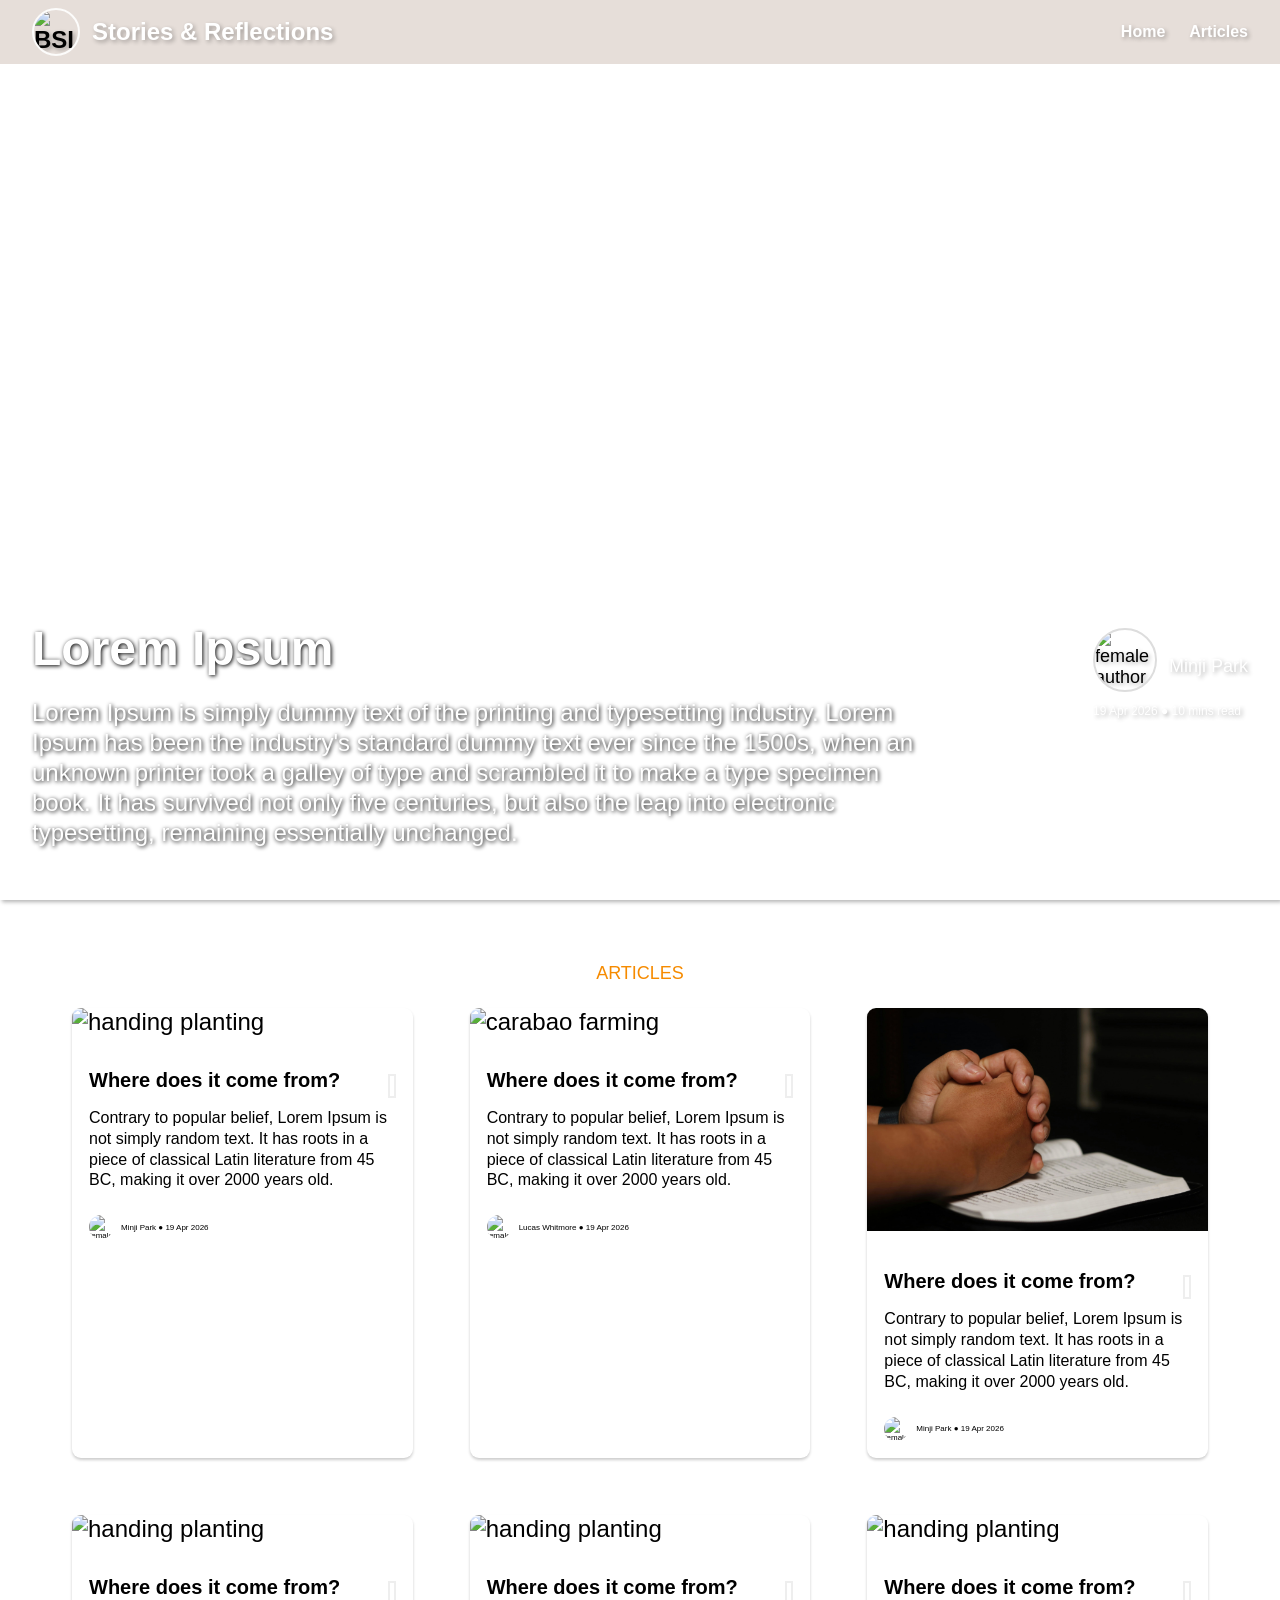
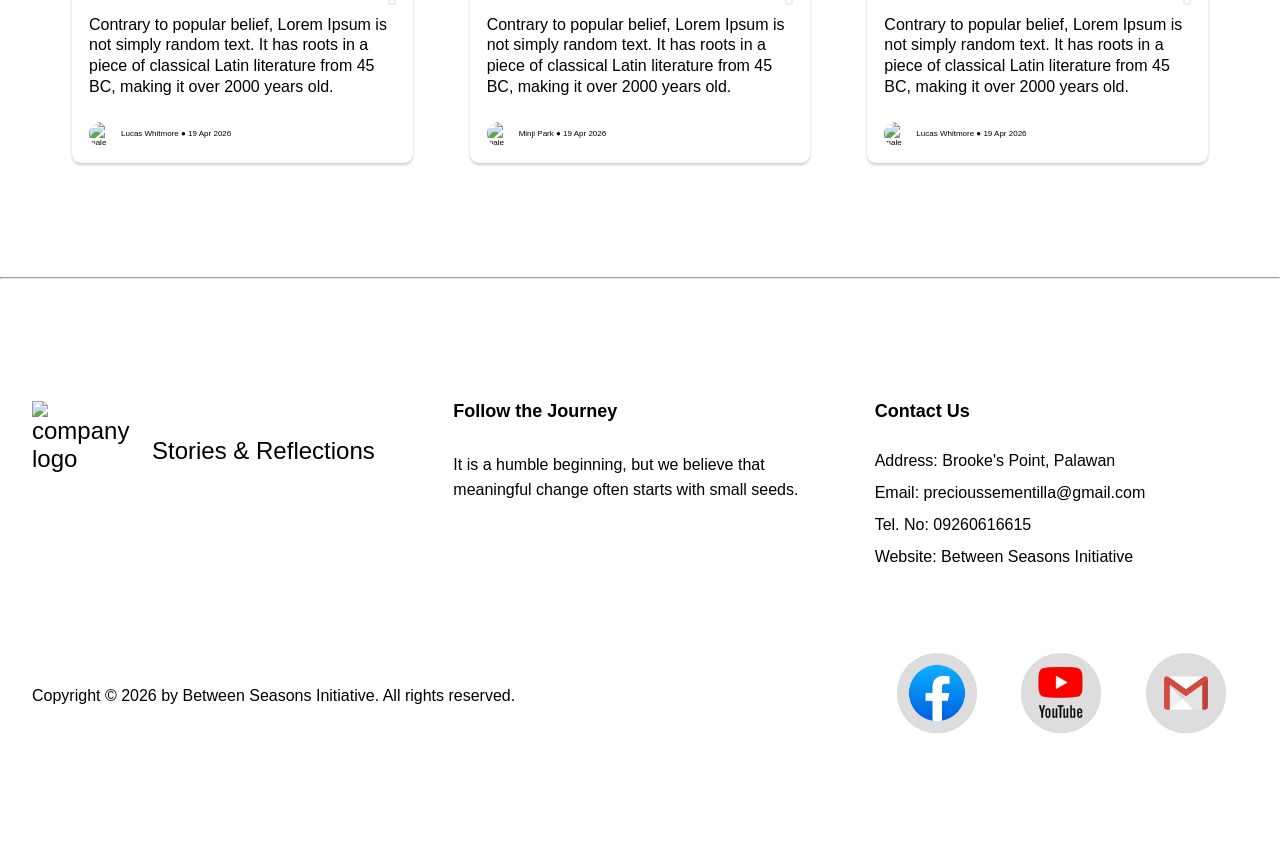
==== commit b13c3d43: "Add files via upload" ====
--- a/blog.html
+++ b/blog.html
@@ -34,12 +34,12 @@
             <li><a class="nav-link" href="#section-blog-articles">
                 Articles
               </a></li>
-            <li><a class="nav-link" href="#section-footer">
+            <!-- <li><a class="nav-link" href="#section-footer">
                 Contact us
-              </a></li>
-            <li><a class="nav-link" href="index.html">
+              </a></li> -->
+            <!-- <li><a class="nav-link" href="index.html">
                 BSI
-              </a></li>
+              </a></li> -->
           </ul>
         </div>
         <button class="blog-btn-mobile-nav">
@@ -211,7 +211,8 @@
       <div class="logo">
         <div class="footer-logo-box">
           <img class="footer-logo" src="img/BSI-logo-round.png" alt="company logo">
-          <p class="company-name">Between <br />Seasons <br />Initiative
+          <!-- <p class="company-name">Between <br />Seasons <br />Initiative</p> -->
+          <p class="company-name">Stories & Reflections</p>
         </div>
       </div>
       <div class="follow-journey">
@@ -225,6 +226,7 @@
           <li>Address: Brooke's Point, Palawan</li>
           <li>Email: <a href="mailto:precioussementilla@gmail.com">precioussementilla@gmail.com</a></li>
           <li>Tel. No: <a href="tel:+639260616615">09260616615</a></li>
+          <li>Website: <a href="index.html">Between Seasons Initiative</a></li>
         </ul>
       </div>
       <div class="copyright">Copyright © <span class="year">2026</span> by Between Seasons Initiative. All rights
